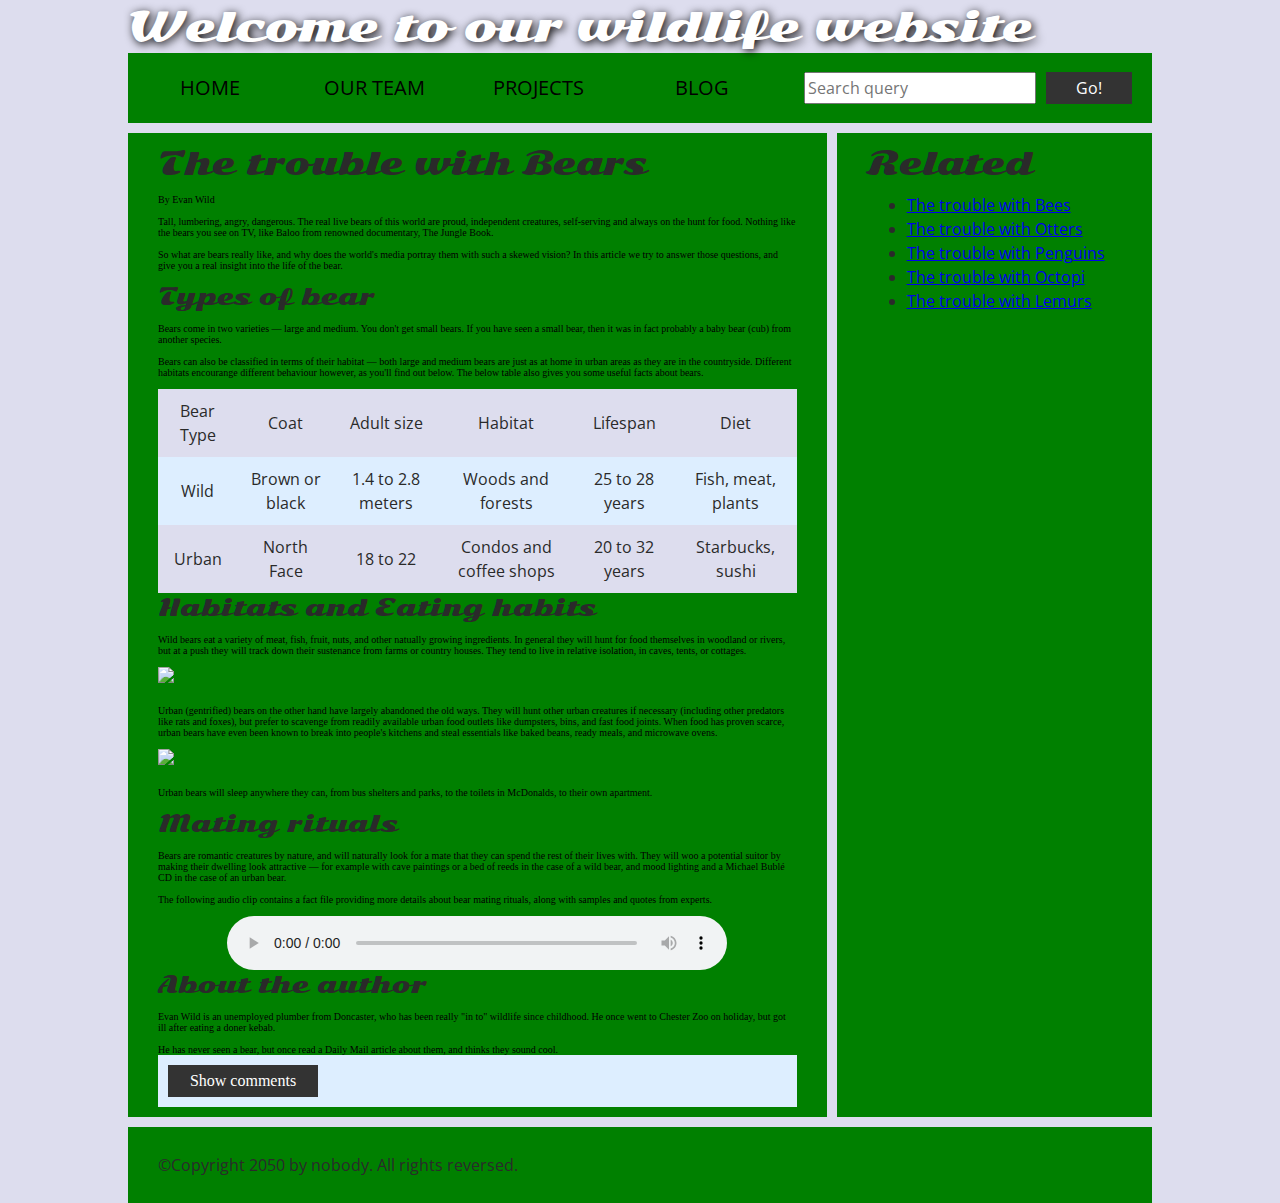
==== lab5/index.html @ f82fa0db "created pathway" ====
<!DOCTYPE html>
<html>
  <head>
    <meta charset="utf-8">

    <title>Accessibility assessment</title>
    <link href="https://fonts.googleapis.com/css?family=Open+Sans+Condensed:300|Sonsie+One" rel="stylesheet" type="text/css">
    <link rel="stylesheet" href="style.css">

    <!-- the below three lines are a fix to get HTML5 semantic elements working in old versions of Internet Explorer-->
    <!--[if lt IE 9]>
      <script src="http://html5shiv.googlecode.com/svn/trunk/html5.js"></script>
    <![endif]-->
  </head>

  <body>
    <div class="header">
      <font size="7">Welcome to our wildlife website</font>
    </div>

    <div class="nav">
      <ul>
        <li><a href="#">Home</a></li>
        <li><a href="#">Our team</a></li>
        <li><a href="#">Projects</a></li>
        <li><a href="#">Blog</a></li>
      </ul>

      <form class="search">
        <input type="search" name="q" placeholder="Search query">
        <input type="submit" value="Go!">
      </form>
    </div>

    <main>
      <article>
        <font size="6">The trouble with Bears</font>
        <br><br>
        By Evan Wild
        <br><br>
        Tall, lumbering, angry, dangerous. The real live bears of this world are proud, independent creatures, self-serving and always on the hunt for food. Nothing like the bears you see on TV, like Baloo from renowned documentary, The Jungle Book.
        <br><br>
        So what are bears really like, and why does the world's media portray them with such a skewed vision? In this article we try to answer those questions, and give you a real insight into the life of the bear.
        <br><br>
        <font size="5">Types of bear</font>
        <br><br>
        Bears come in two varieties — large and medium. You don't get small bears. If you have seen a small bear, then it was in fact probably a baby bear (cub) from another species.
        <br><br>
        Bears can also be classified in terms of their habitat — both large and medium bears are just as at home in urban areas as they are in the countryside. Different habitats encourange different behaviour however, as you'll find out below. The below table also gives you some useful facts about bears.
        <br><br>
        <table>
          <thead>
            <tr>
              <td>Bear Type</td>
              <td>Coat</td>
              <td>Adult size</td>
              <td>Habitat</td>
              <td>Lifespan</td>
              <td>Diet</td>
            </tr>
          </thead>
          <tbody>
            <tr>
              <td>Wild</td>
              <td>Brown or black</td>
              <td>1.4 to 2.8 meters</td>
              <td>Woods and forests</td>
              <td>25 to 28 years</td>
              <td>Fish, meat, plants</td>
            </tr>
            <tr>
              <td>Urban</td>
              <td>North Face</td>
              <td>18 to 22</td>
              <td>Condos and coffee shops</td>
              <td>20 to 32 years</td>
              <td>Starbucks, sushi</td>
            </tr>
          </tbody>
        </table>

        <font size="5">Habitats and Eating habits</font>
        <br><br>
        Wild bears eat a variety of meat, fish, fruit, nuts, and other natually growing ingredients. In general they will hunt for food themselves in woodland or rivers, but at a push they will track down their sustenance from farms or country houses. They tend to live in relative isolation, in caves, tents, or cottages.
        <br><br>
        <img src="media/wild-bear.jpg">
        <br><br>
        Urban (gentrified) bears on the other hand have largely abandoned the old ways. They will hunt other urban creatures if necessary (including other predators like rats and foxes), but prefer to scavenge from readily available urban food outlets like dumpsters, bins, and fast food joints. When food has proven scarce, urban bears have even been known to break into people's kitchens and steal essentials like baked beans, ready meals, and microwave ovens.
        <br><br>
        <img src="media/urban-bear.jpg">
        <br><br>
        Urban bears will sleep anywhere they can, from bus shelters and parks, to the toilets in McDonalds, to their own apartment.
        <br><br>
        <font size="5">Mating rituals</font>
        <br><br>
        Bears are romantic creatures by nature, and will naturally look for a mate that they can spend the rest of their lives with. They will woo a potential suitor by making their dwelling look attractive — for example with cave paintings or a bed of reeds in the case of a wild bear, and mood lighting and a Michael Bublé CD in the case of an urban bear.
        <br><br>
        The following audio clip contains a fact file providing more details about bear mating rituals, along with samples and quotes from experts.
        <br><br>
        <audio controls>
          <source src="media/bear.mp3" type="audio/mp3">
          <source src="media/bear.ogg" type="audio/ogg">
          <p>It looks like your browser doesn't support HTML5 audio players.</p>
        </audio>

        <aside>

          <font size="5">About the author</font>
        <br><br>
          Evan Wild is an unemployed plumber from Doncaster, who has been really "in to" wildlife since childhood. He once went to Chester Zoo on holiday, but got ill after eating a doner kebab.
        <br><br>
          He has never seen a bear, but once read a Daily Mail article about them, and thinks they sound cool.

        </aside>
        <section class="comments">
          <div class="show-hide">Show comments</div>

          <div class="comment-wrapper">

            <font size="6">Add comment</font>

            <form class="comment-form">
              <div class="flex-pair">
                Your name:
                <input type="text" name="name" id="name" placeholder="Enter your name">
              </div>
              <div class="flex-pair">
                Your comment:
                <input type="text" name="comment" id="comment" placeholder="Enter your comment">
              </div>
              <div>
                <input type="submit" value="Submit comment">
              </div>
            </form>

            <font size="6">Comments</font>

            <ul class="comment-container">

              <li>

                <p>Bob Fossil</p>

                <p>Oh I am so glad you taught me all about the big brown angry guys in the woods. With their sniffing little noses and their bad attitudes, they can sure be a menace — I was thinking of putting them all in a truck and driving them outta here. I run a zoo, you know.</p>

              </li>

            </ul>

          </div>
        </section>
      </article>

      <div class="secondary">
        <font size="6">Related</font>

        <ul>
          <li><a href="#">The trouble with Bees</a></li>
          <li><a href="#">The trouble with Otters</a></li>
          <li><a href="#">The trouble with Penguins</a></li>
          <li><a href="#">The trouble with Octopi</a></li>
          <li><a href="#">The trouble with Lemurs</a></li>
        </ul>
      </div>
    </main>

    <footer>
      <p>©Copyright 2050 by nobody. All rights reversed.</p>
    </footer>

    <script src="main.js"></script>

  </body>
</html>
---- lab5/style.css ----
/* || General setup */

html, body {
  margin: 0;
  padding: 0;
}

html {
  font-size: 10px;
  background-color: #dde;
}

body {
  width: 80%;
  min-width: 1024px;
  margin: 0 auto;
}

/* || typography */

font[size="7"], font[size="6"], font[size="5"] {
  font-family: 'Sonsie One', cursive;
  color: #2a2a2a;
}

p, input, li, table, label {
  font-family: 'Open Sans Condensed', sans-serif;
  color: #2a2a2a;
}

font[size="7"] {
  font-size: 4rem;
  text-align: center;
  color: white;
  text-shadow: 2px 2px 10px black;
}

font[size="6"] {
  font-size: 3rem;
  text-align: center;
}

font[size="5"] {
  font-size: 2.2rem;
}

p, li, table {
  font-size: 1.6rem;
  line-height: 1.5;
}

/* || header layout */

div[class="nav"], article, footer, .secondary {
  background-color: green;
}

article, footer, .secondary {
  padding: 10px 30px;
}

article {
  margin-right: 10px;
}

div[class="nav"] {
  height: 50px;
  background-color: ff80ff;
  display: flex;
  padding: 1% 0;
  margin-bottom: 10px;
}

div[class="nav"] ul {
  padding: 0;
  list-style-type: none;
  flex: 2;
  display: flex;
}

div[class="nav"] li {
  display: inline;
  text-align: center;
  flex: 1;
}

div[class="nav"] a {
  display: inline-block;
  font-size: 2rem;
  text-transform: uppercase;
  text-decoration: none;
  color: black;
}

div[class="nav"] .search {
  flex: 1;
  display: flex;
  align-items: center;
  height: 100%;
  padding: 0 2em;
}

.search input {
  font-size: 1.6rem;
  height: 32px;
}

.search input[type="search"] {
  flex: 3;
}

.search input[type="submit"] {
  flex: 1;
  margin-left: 1rem;
  background: #333;
  border: 0;
  color: white;
}

/* || main layout */

main {
  display: flex;
}

article {
  flex: 5;
}

.secondary {
  flex: 2;
}

footer {
  margin-top: 10px;
}

/* Table styling */

table {
  width: 100%;
  background-color: #dde;
  border-collapse: collapse;
}

th, td {
  padding: 10px;
}

td {
  text-align: center;
}

th[scope="col"] {
  border-bottom: 1px solid black;
}

tbody tr:nth-child(odd) {
  background-color: #def;
}

/* styling content images and audio */

img, audio {
  display: block;
  margin: 0 auto;
}

audio {
  width: 500px;
}

/* Comments styling */

.comments {
  background-color: #def;
  padding: 10px;
}

.show-hide {
  cursor: pointer;
}

.comments font[size="6"] {
  font-size: 2rem;
}

.comments font[size="6"]:nth-of-type(2) {
  margin-bottom: 0;
}

.comment-form {
  margin-bottom: 3rem;
}

.comment-form .flex-pair {
  display: flex;
  padding: 0 3rem 1rem;
}

.comment-form label {
  align-self: center;
  flex: 2;
  text-align: right;
}

.comment-form input {
  margin-left: 1rem;
  flex: 6;
}

.show-hide {
  text-align: center;
  width: 150px;
}

.comment-form input, .comment-form label, .show-hide {
  font-size: 1.6rem;
  line-height: 32px;
}

.comment-form input[type="submit"], .show-hide {
  background: #333;
  border: 0;
  color: white;
}

.comment-form input[type="submit"] {
  width: 30%;
  display: block;
  margin: 0 auto;
}

.comment-container {
  margin-top: 0;
}

.comment-container li {
  list-style-type: none;
  display: flex;
}

.comment-container li p:nth-child(1) {
  flex: 1;
  font-weight: bold;
}

.comment-container li p:nth-child(2) {
  flex: 5;
}
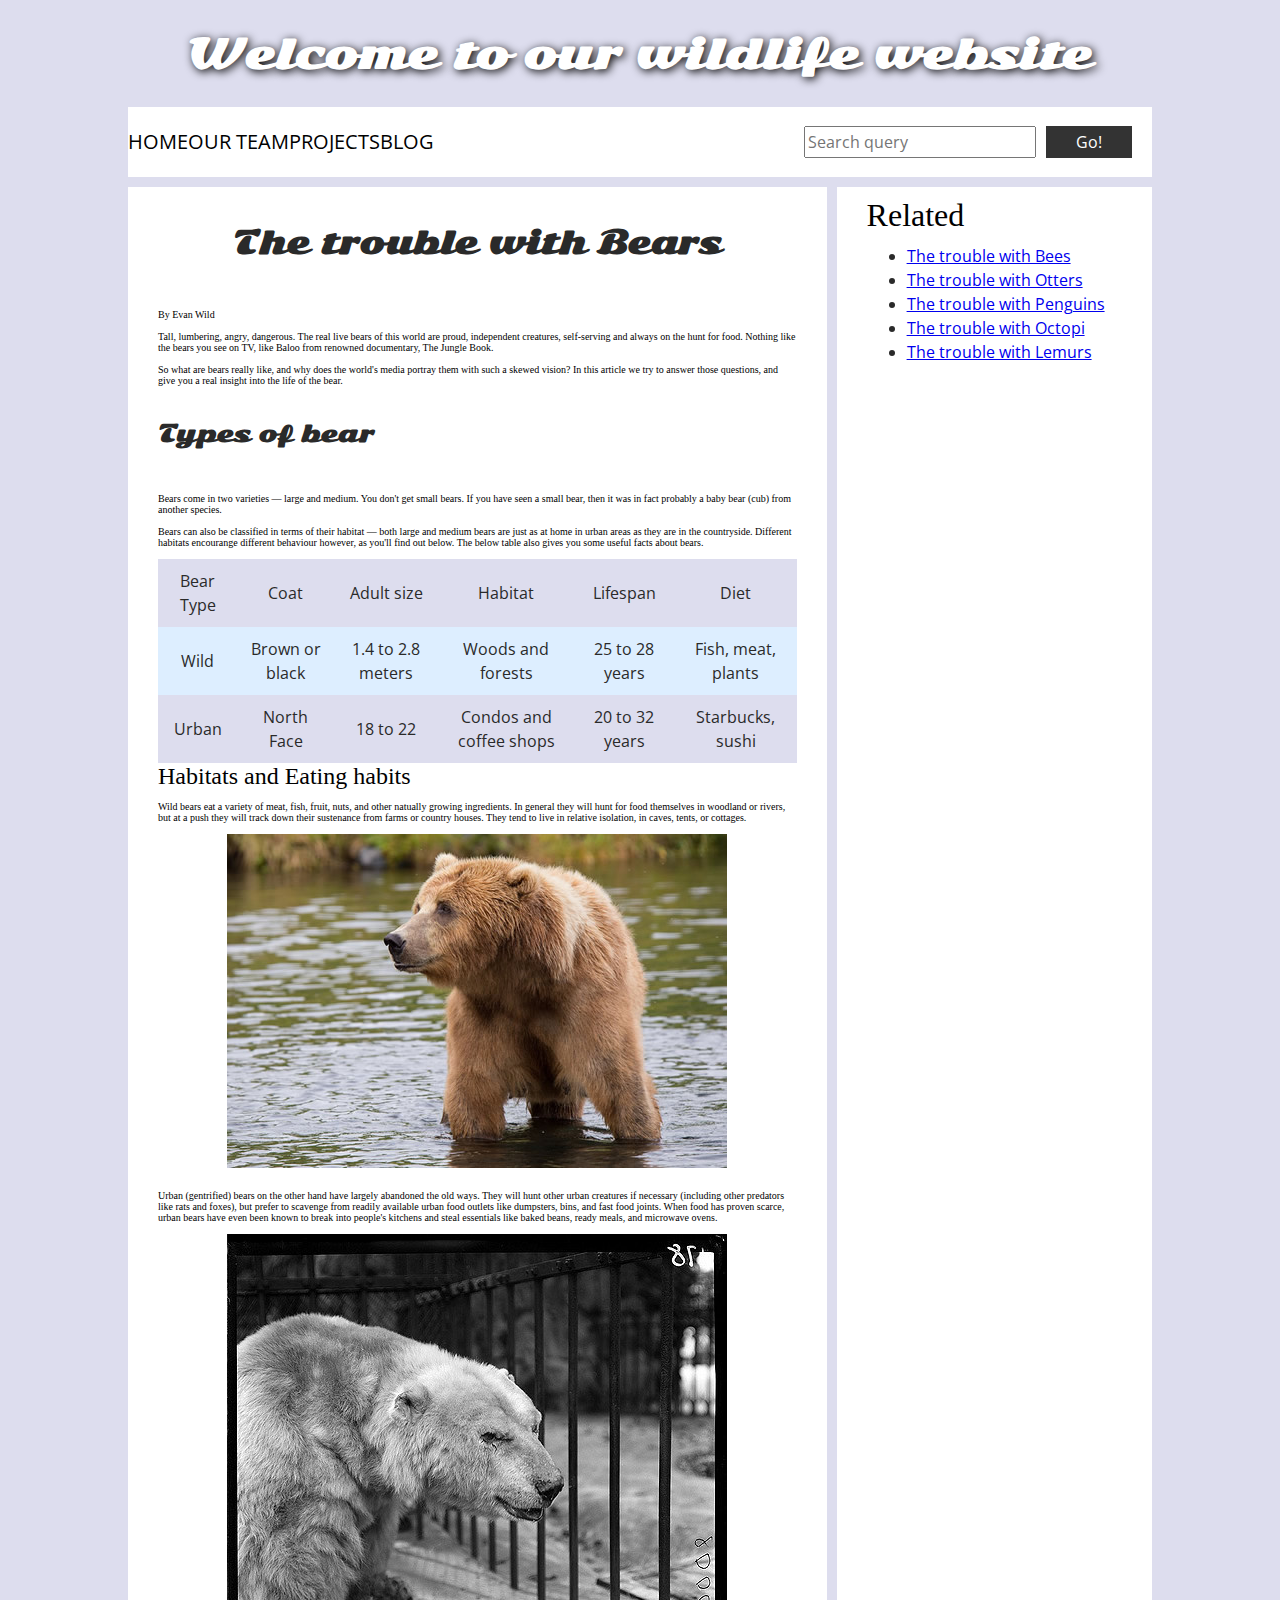
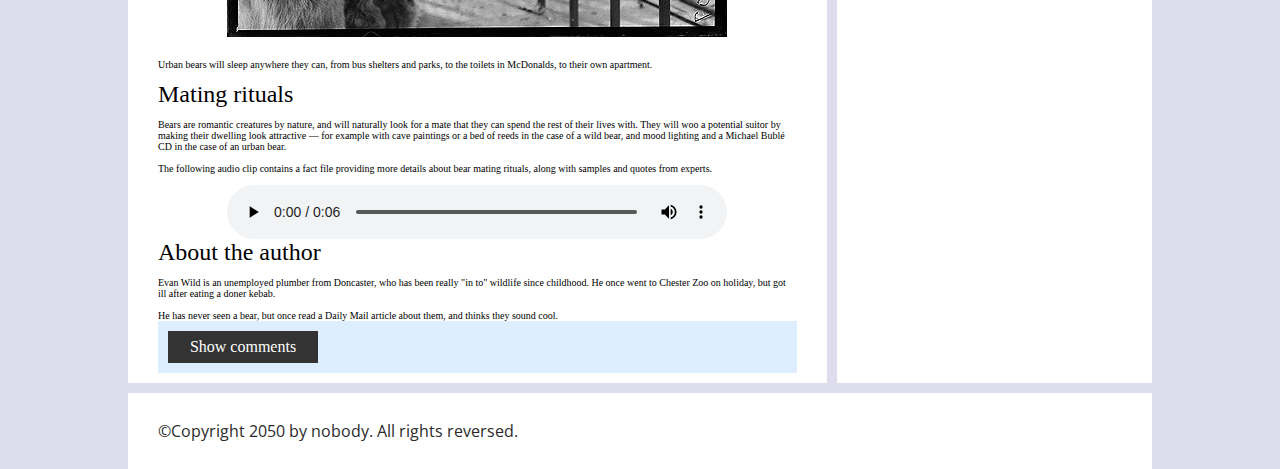
==== commit 952096dd: "created files" ====
--- a/lab5/index.html
+++ b/lab5/index.html
@@ -15,10 +15,10 @@
 
   <body>
     <div class="header">
-      <font size="7">Welcome to our wildlife website</font>
+      <h1>Welcome to our wildlife website</h1>
     </div>
 
-    <div class="nav">
+    <nav>
       <ul>
         <li><a href="#">Home</a></li>
         <li><a href="#">Our team</a></li>
@@ -30,11 +30,11 @@
         <input type="search" name="q" placeholder="Search query">
         <input type="submit" value="Go!">
       </form>
-    </div>
+    </nav>
 
     <main>
       <article>
-        <font size="6">The trouble with Bears</font>
+        <h2>The trouble with Bears</h2>
         <br><br>
         By Evan Wild
         <br><br>
@@ -42,7 +42,7 @@
         <br><br>
         So what are bears really like, and why does the world's media portray them with such a skewed vision? In this article we try to answer those questions, and give you a real insight into the life of the bear.
         <br><br>
-        <font size="5">Types of bear</font>
+        <h3>Types of bear</h3>
         <br><br>
         Bears come in two varieties — large and medium. You don't get small bears. If you have seen a small bear, then it was in fact probably a baby bear (cub) from another species.
         <br><br>
--- a/lab5/style.css
+++ b/lab5/style.css
@@ -18,7 +18,7 @@
 
 /* || typography */
 
-font[size="7"], font[size="6"], font[size="5"] {
+h1, h2, h3 {
   font-family: 'Sonsie One', cursive;
   color: #2a2a2a;
 }
@@ -28,19 +28,20 @@
   color: #2a2a2a;
 }
 
-font[size="7"] {
+h1 {
   font-size: 4rem;
   text-align: center;
   color: white;
+
   text-shadow: 2px 2px 10px black;
 }
 
-font[size="6"] {
+h2 {
   font-size: 3rem;
   text-align: center;
 }
 
-font[size="5"] {
+h3 {
   font-size: 2.2rem;
 }
 
@@ -52,7 +53,7 @@
 /* || header layout */
 
 div[class="nav"], article, footer, .secondary {
-  background-color: green;
+  background-color: rgb(255, 255, 255);
 }
 
 article, footer, .secondary {
@@ -63,28 +64,28 @@
   margin-right: 10px;
 }
 
-div[class="nav"] {
+ nav {
   height: 50px;
-  background-color: ff80ff;
+  background-color: #ffffff;
   display: flex;
   padding: 1% 0;
   margin-bottom: 10px;
 }
 
-div[class="nav"] ul {
+nav ul {
   padding: 0;
   list-style-type: none;
   flex: 2;
   display: flex;
 }
 
-div[class="nav"] li {
+navli {
   display: inline;
   text-align: center;
   flex: 1;
 }
 
-div[class="nav"] a {
+nav a {
   display: inline-block;
   font-size: 2rem;
   text-transform: uppercase;
@@ -92,7 +93,7 @@
   color: black;
 }
 
-div[class="nav"] .search {
+nav .search {
   flex: 1;
   display: flex;
   align-items: center;
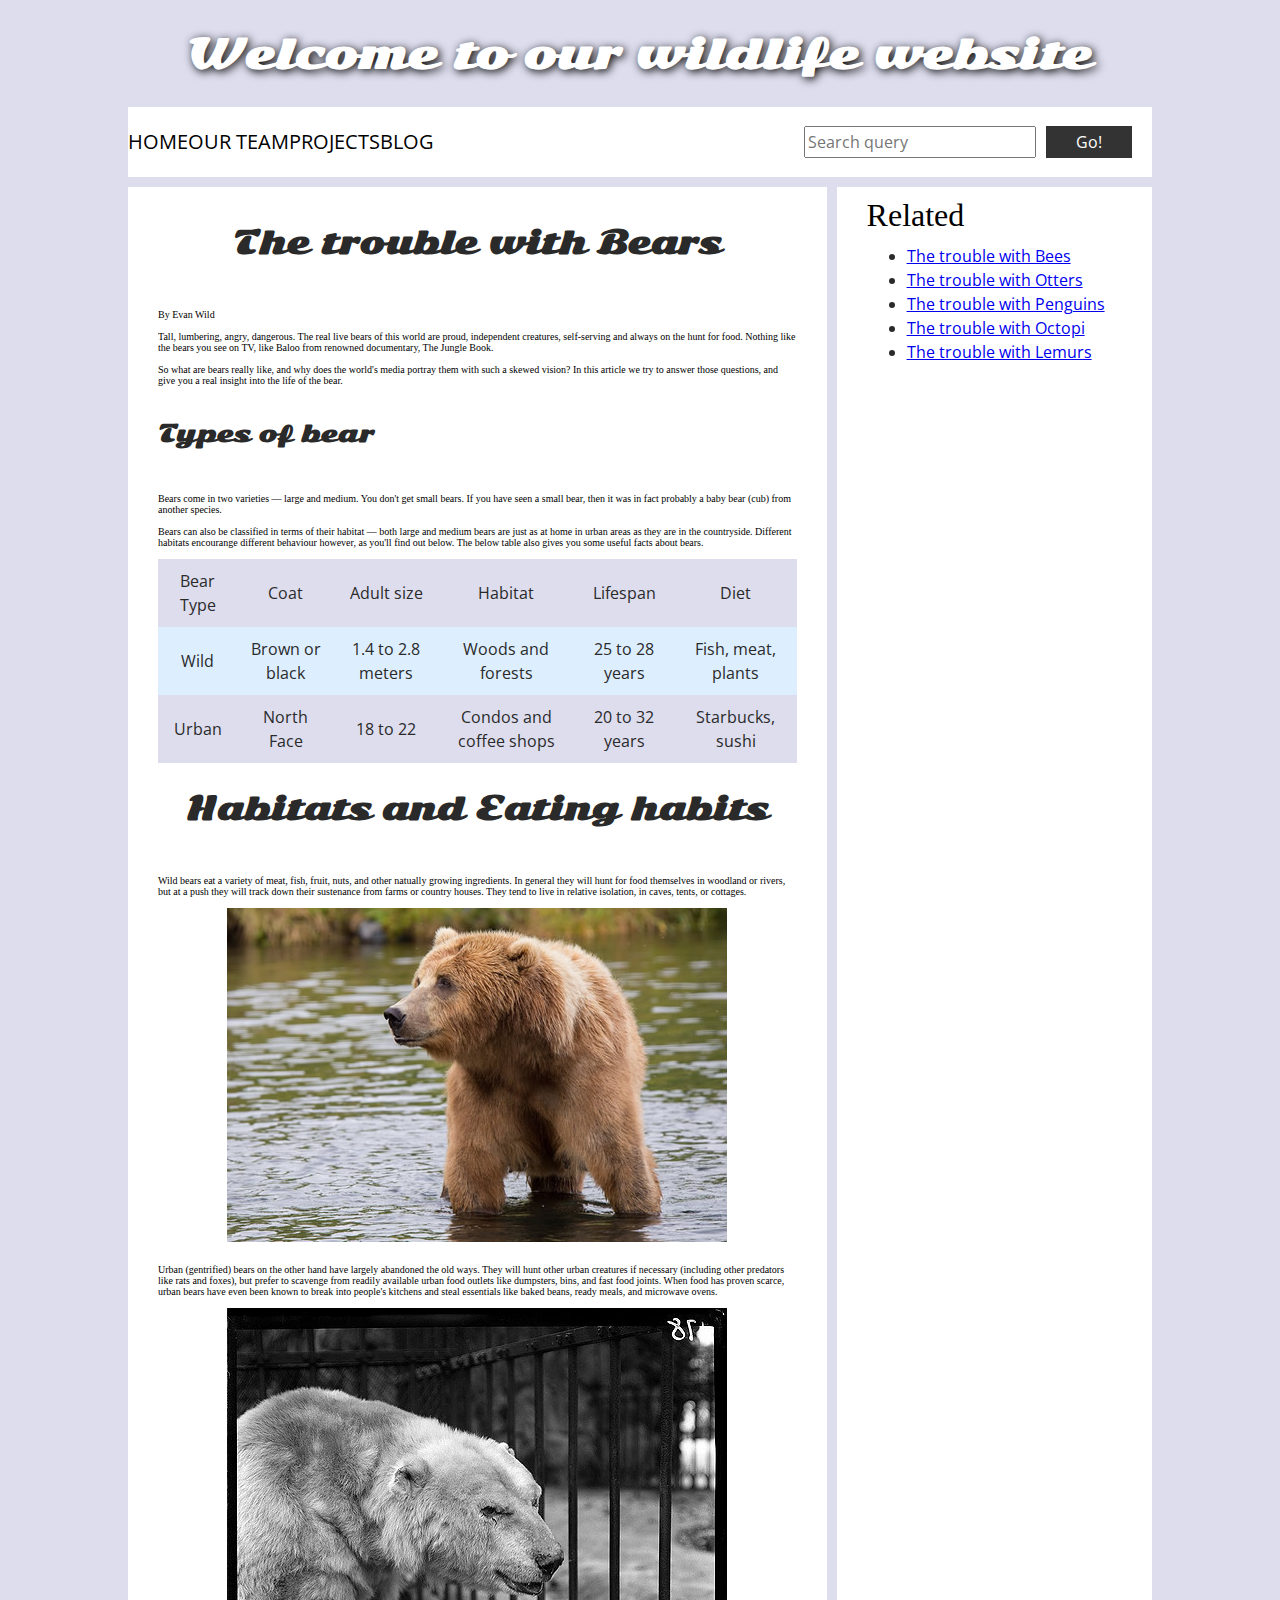
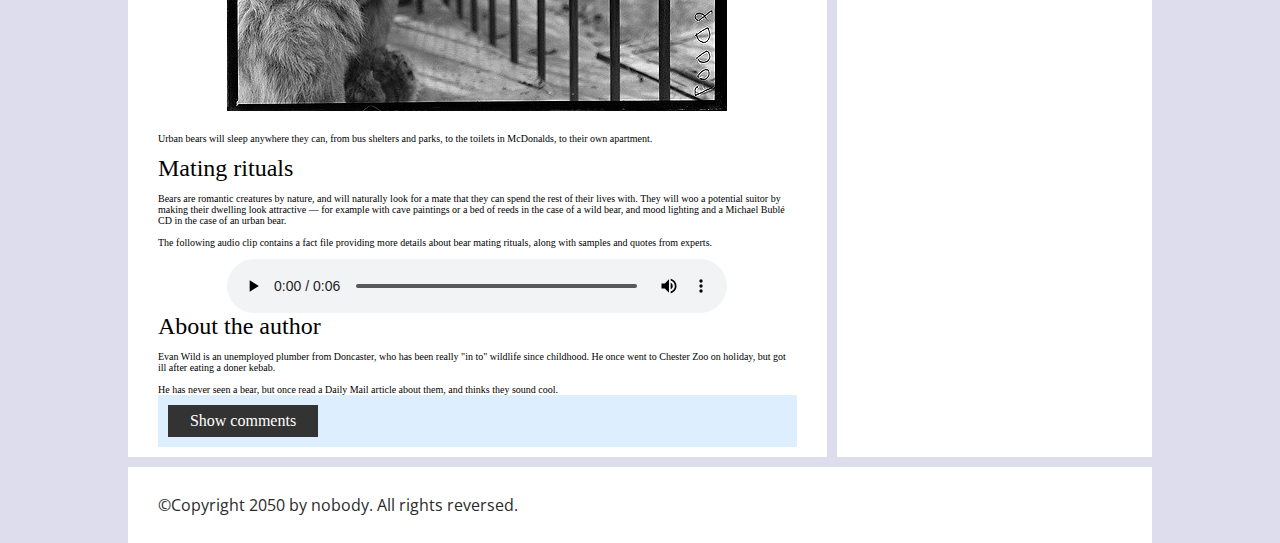
==== commit cfa27f7c: "added class defintion" ====
--- a/lab5/index.html
+++ b/lab5/index.html
@@ -79,7 +79,7 @@
           </tbody>
         </table>
 
-        <font size="5">Habitats and Eating habits</font>
+        <h2> Habitats and Eating habits</h2>
         <br><br>
         Wild bears eat a variety of meat, fish, fruit, nuts, and other natually growing ingredients. In general they will hunt for food themselves in woodland or rivers, but at a push they will track down their sustenance from farms or country houses. They tend to live in relative isolation, in caves, tents, or cottages.
         <br><br>
--- a/lab5/style.css
+++ b/lab5/style.css
@@ -32,7 +32,7 @@
   font-size: 4rem;
   text-align: center;
   color: white;
-
+  font-family: 'Sonsie One', cursive;
   text-shadow: 2px 2px 10px black;
 }
 
